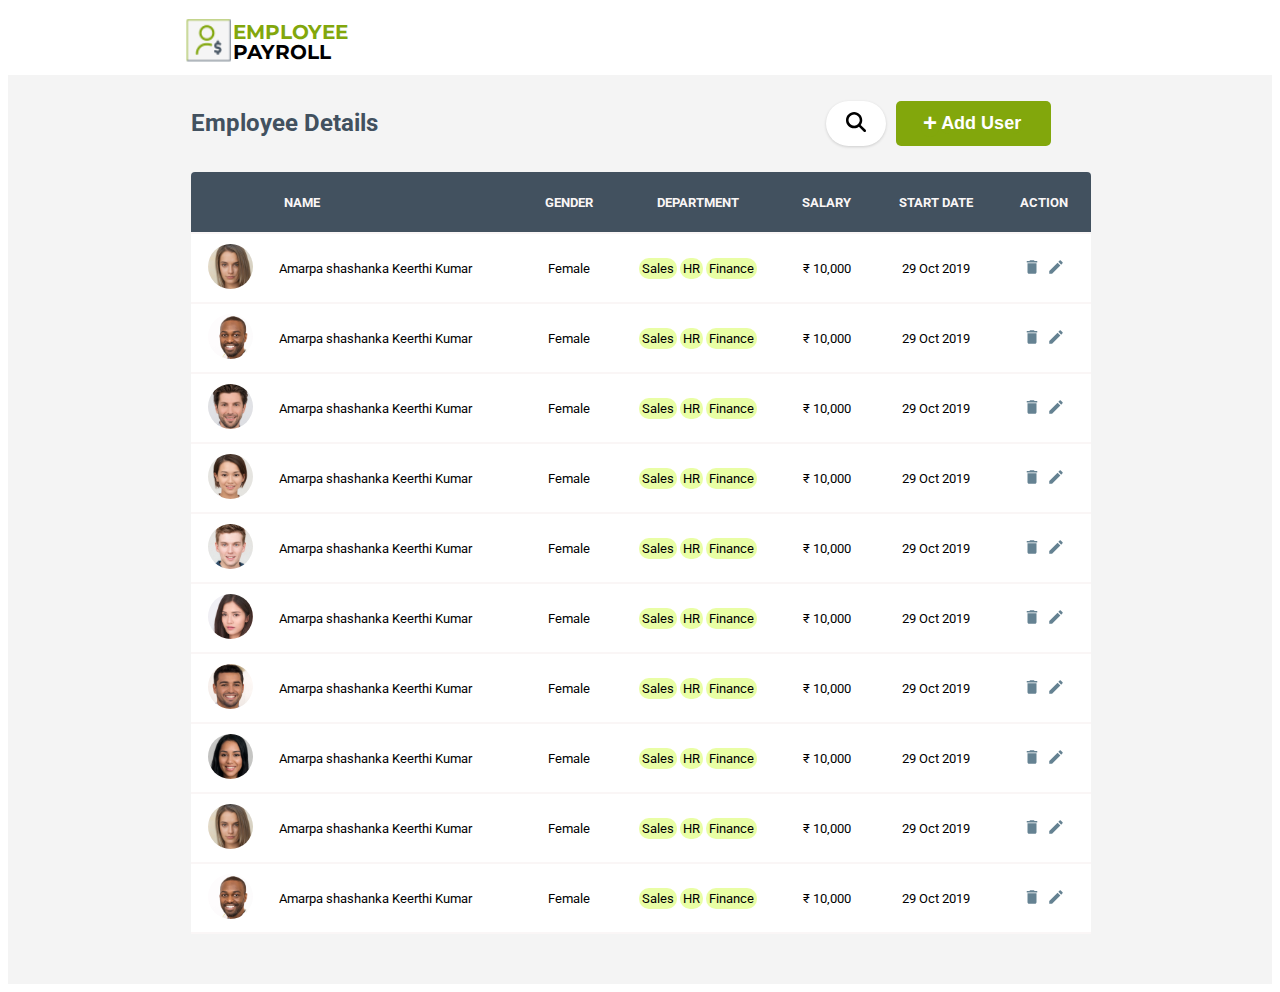
==== index.html @ ed9ac739 "ADD: Make pages Employee Payroll" ====
<!DOCTYPE html>
<html lang="en">
  <head>
    <meta charset="UTF-8" />
    <meta name="viewport" content="width=device-width, initial-scale=1.0" />
    <title>Employee List</title>
    <link href="/css-folder/style.css" rel="stylesheet" />
    <script src="/js-folder/jqueryjs.js"></script>
    <script src="/js-folder/javacript.js"></script>
    <link
      rel="preconnect"
      href="
https://fonts.googleapis.com"
    />
    <link
      rel="preconnect"
      href="
https://fonts.gstatic.com"
      crossorigin
    />
    <link
      href="
https://fonts.googleapis.com/css2?family=Roboto:ital,wght@0,100;0,300;0,400;0,500;0,700;0,900;1,100;1,300;1,400;1,500;1,700;1,900&display=swap"
      rel="stylesheet"
    />
  </head>
  <body>
    <header>
      <div id="header-logo">
        <img id="header-img" src="./Assest/logo.png" alt="Logo" />
        <div id="text-container">
          <div id="employee-logo" style="margin-bottom: -5px">
            <p style="color: #82a70c">EMPLOYEE</p>
          </div>
          <div id="payroll">
            <p>PAYROLL</p>
          </div>
        </div>
      </div>
    </header>

    <div id="main-body">
      <div id="mainbodyheader">
        <h3 style="margin-left: 3cm; font-size: x-large">Employee Details</h3>
        <div style="display: flex; gap: 10px;">
            <button style="border-radius: 30px; width: 60px; border: none; box-shadow: 0px 1px 3px #00000029; background: #FFFFFF 0% 0% no-repeat padding-box;">
                <img src="./Assest/magnifying-glass-solid.svg" style="width: 20px; " alt="">
            </button>
          <button
            id="add-user" onclick="window.location.href = 'form.html';"
            style="font-weight: bolder; font-size: large; display: flex"
          >
            <span
              style="
                font-size: x-large;
                background-color: inherit;
                align-self: center;
              "
              >+</span
            ><span style="background-color: inherit; align-self: center"
              >Add User</span
            >
          </button>
        </div>
      </div>
      <div id="employeetable">
        <table
          style="
            width: 80%;
            border-collapse: collapse;
            margin-left: 3cm;
            box-shadow: inset;
            
          "
        >
          <thead style="border-radius: 20px;">
            <th></th>
            <th>NAME</th>
            <th>GENDER</th>
            <th>DEPARTMENT</th>
            <th>SALARY</th>
            <th>START DATE</th>
            <th>ACTION</th>
          </thead>
          <tr>
            <td>
              <img src="./Assest/Ellipse -1.png" />
            </td>
            <td>Amarpa shashanka Keerthi Kumar</td>
            <td>Female</td>
            <td>
              <span style="padding: 3px;">Sales</span>
              <span style="padding: 3px;">HR</span>
              <span style="padding: 3px;">Finance</span>
            </td>
            <td>₹ 10,000</td>
            <td>29 Oct 2019</td>
            <td>
              <span style="background-color: rgb(255, 255, 255)"
                ><svg
                xmlns="http://www.w3.org/2000/svg"
                viewBox="0 0 24 24"
                fill="#658292"
                width="18px"
                height="18px"
              >
                <path d="M0 0h24v24H0z" fill="none" />
                <path
                  d="M6 19c0 1.1.9 2 2 2h8c1.1 0 2-.9 2-2V7H6v12zM19 4h-3.5l-1-1h-5l-1 1H5v2h14V4z"
                /></svg
            ></span>
              <span style="background-color: rgb(255, 255, 255)"
                ><svg
                xmlns="http://www.w3.org/2000/svg"
                viewBox="0 0 24 24"
                fill="#658292"
                width="18px"
                height="18px"
              >
                <path d="M0 0h24v24H0z" fill="none" />
                <path
                  d="M3 17.25V21h3.75L17.81 9.94l-3.75-3.75L3 17.25zM20.71 7.04c.39-.39.39-1.02 0-1.41l-2.34-2.34c-.39-.39-1.02-.39-1.41 0l-1.83 1.83 3.75 3.75 1.83-1.83z"
                /></svg
            ></span>
            </td>
          </tr>
          <tr>
            <td>
              <img src="./Assest/Ellipse -2.png" />
            </td>
            <td>Amarpa shashanka Keerthi Kumar</td>
            <td>Female</td>
            <td>
                <span style="padding: 3px;">Sales</span>
                <span style="padding: 3px;">HR</span>
                <span style="padding: 3px;">Finance</span>
            </td>
            <td>₹ 10,000</td>
            <td>29 Oct 2019</td>
            <td>
                <span style="background-color: rgb(255, 255, 255)"
                  ><svg
                  xmlns="http://www.w3.org/2000/svg"
                  viewBox="0 0 24 24"
                  fill="#658292"
                  width="18px"
                  height="18px"
                >
                  <path d="M0 0h24v24H0z" fill="none" />
                  <path
                    d="M6 19c0 1.1.9 2 2 2h8c1.1 0 2-.9 2-2V7H6v12zM19 4h-3.5l-1-1h-5l-1 1H5v2h14V4z"
                  /></svg
              ></span>
                <span style="background-color: rgb(255, 255, 255)"
                  ><svg
                  xmlns="http://www.w3.org/2000/svg"
                  viewBox="0 0 24 24"
                  fill="#658292"
                  width="18px"
                  height="18px"
                >
                  <path d="M0 0h24v24H0z" fill="none" />
                  <path
                    d="M3 17.25V21h3.75L17.81 9.94l-3.75-3.75L3 17.25zM20.71 7.04c.39-.39.39-1.02 0-1.41l-2.34-2.34c-.39-.39-1.02-.39-1.41 0l-1.83 1.83 3.75 3.75 1.83-1.83z"
                  /></svg
              ></span>
            </td>
          </tr>
          <tr>
            <td>
              <img src="./Assest/Ellipse -3.png" />
            </td>
            <td>Amarpa shashanka Keerthi Kumar</td>
            <td>Female</td>
            <td>
                <span style="padding: 3px;">Sales</span>
                <span style="padding: 3px;">HR</span>
                <span style="padding: 3px;">Finance</span>
            </td>
            <td>₹ 10,000</td>
            <td>29 Oct 2019</td>
            <td>
                <span style="background-color: rgb(255, 255, 255)"
                  ><svg
                  xmlns="http://www.w3.org/2000/svg"
                  viewBox="0 0 24 24"
                  fill="#658292"
                  width="18px"
                  height="18px"
                >
                  <path d="M0 0h24v24H0z" fill="none" />
                  <path
                    d="M6 19c0 1.1.9 2 2 2h8c1.1 0 2-.9 2-2V7H6v12zM19 4h-3.5l-1-1h-5l-1 1H5v2h14V4z"
                  /></svg
              ></span>
                <span style="background-color: rgb(255, 255, 255)"
                  ><svg
                  xmlns="http://www.w3.org/2000/svg"
                  viewBox="0 0 24 24"
                  fill="#658292"
                  width="18px"
                  height="18px"
                >
                  <path d="M0 0h24v24H0z" fill="none" />
                  <path
                    d="M3 17.25V21h3.75L17.81 9.94l-3.75-3.75L3 17.25zM20.71 7.04c.39-.39.39-1.02 0-1.41l-2.34-2.34c-.39-.39-1.02-.39-1.41 0l-1.83 1.83 3.75 3.75 1.83-1.83z"
                  /></svg
              ></span>
            </td>
          </tr>
          <tr>
            <td>
              <img src="./Assest/Ellipse -4.png" />
            </td>
            <td>Amarpa shashanka Keerthi Kumar</td>
            <td>Female</td>
            <td>
                <span style="padding: 3px;">Sales</span>
                <span style="padding: 3px;">HR</span>
                <span style="padding: 3px;">Finance</span>
            </td>
            <td>₹ 10,000</td>
            <td>29 Oct 2019</td>
            <td>
                <span style="background-color: rgb(255, 255, 255)"
                  ><svg
                  xmlns="http://www.w3.org/2000/svg"
                  viewBox="0 0 24 24"
                  fill="#658292"
                  width="18px"
                  height="18px"
                >
                  <path d="M0 0h24v24H0z" fill="none" />
                  <path
                    d="M6 19c0 1.1.9 2 2 2h8c1.1 0 2-.9 2-2V7H6v12zM19 4h-3.5l-1-1h-5l-1 1H5v2h14V4z"
                  /></svg
              ></span>
                <span style="background-color: rgb(255, 255, 255)"
                  ><svg
                  xmlns="http://www.w3.org/2000/svg"
                  viewBox="0 0 24 24"
                  fill="#658292"
                  width="18px"
                  height="18px"
                >
                  <path d="M0 0h24v24H0z" fill="none" />
                  <path
                    d="M3 17.25V21h3.75L17.81 9.94l-3.75-3.75L3 17.25zM20.71 7.04c.39-.39.39-1.02 0-1.41l-2.34-2.34c-.39-.39-1.02-.39-1.41 0l-1.83 1.83 3.75 3.75 1.83-1.83z"
                  /></svg
              ></span>
            </td>
          </tr>
          <tr>
            <td>
              <img src="./Assest/Ellipse -5.png" />
            </td>
            <td>Amarpa shashanka Keerthi Kumar</td>
            <td>Female</td>
            <td>
                <span style="padding: 3px;">Sales</span>
                <span style="padding: 3px;">HR</span>
                <span style="padding: 3px;">Finance</span>
            </td>
            <td>₹ 10,000</td>
            <td>29 Oct 2019</td>
            <td>
                <span style="background-color: rgb(255, 255, 255)"
                  ><svg
                  xmlns="http://www.w3.org/2000/svg"
                  viewBox="0 0 24 24"
                  fill="#658292"
                  width="18px"
                  height="18px"
                >
                  <path d="M0 0h24v24H0z" fill="none" />
                  <path
                    d="M6 19c0 1.1.9 2 2 2h8c1.1 0 2-.9 2-2V7H6v12zM19 4h-3.5l-1-1h-5l-1 1H5v2h14V4z"
                  /></svg
              ></span>
                <span style="background-color: rgb(255, 255, 255)"
                  ><svg
                  xmlns="http://www.w3.org/2000/svg"
                  viewBox="0 0 24 24"
                  fill="#658292"
                  width="18px"
                  height="18px"
                >
                  <path d="M0 0h24v24H0z" fill="none" />
                  <path
                    d="M3 17.25V21h3.75L17.81 9.94l-3.75-3.75L3 17.25zM20.71 7.04c.39-.39.39-1.02 0-1.41l-2.34-2.34c-.39-.39-1.02-.39-1.41 0l-1.83 1.83 3.75 3.75 1.83-1.83z"
                  /></svg
              ></span>
              </td>
          </tr>
          <tr>
            <td>
              <img src="./Assest/Ellipse -7.png" />
            </td>
            <td>Amarpa shashanka Keerthi Kumar</td>
            <td>Female</td>
            <td>
                <span style="padding: 3px;">Sales</span>
                <span style="padding: 3px;">HR</span>
                <span style="padding: 3px;">Finance</span>
            </td>
            <td>₹ 10,000</td>
            <td>29 Oct 2019</td>
            <td>
                <span style="background-color: rgb(255, 255, 255)"
                  ><svg
                  xmlns="http://www.w3.org/2000/svg"
                  viewBox="0 0 24 24"
                  fill="#658292"
                  width="18px"
                  height="18px"
                >
                  <path d="M0 0h24v24H0z" fill="none" />
                  <path
                    d="M6 19c0 1.1.9 2 2 2h8c1.1 0 2-.9 2-2V7H6v12zM19 4h-3.5l-1-1h-5l-1 1H5v2h14V4z"
                  /></svg
              ></span>
                <span style="background-color: rgb(255, 255, 255)"
                  ><svg
                  xmlns="http://www.w3.org/2000/svg"
                  viewBox="0 0 24 24"
                  fill="#658292"
                  width="18px"
                  height="18px"
                >
                  <path d="M0 0h24v24H0z" fill="none" />
                  <path
                    d="M3 17.25V21h3.75L17.81 9.94l-3.75-3.75L3 17.25zM20.71 7.04c.39-.39.39-1.02 0-1.41l-2.34-2.34c-.39-.39-1.02-.39-1.41 0l-1.83 1.83 3.75 3.75 1.83-1.83z"
                  /></svg
              ></span>
              </td>
          </tr>
          <tr>
            <td>
              <img src="./Assest/Ellipse -8.png" />
            </td>
            <td>Amarpa shashanka Keerthi Kumar</td>
            <td>Female</td>
            <td>
                <span style="padding: 3px;">Sales</span>
                <span style="padding: 3px;">HR</span>
                <span style="padding: 3px;">Finance</span>
            </td>
            <td>₹ 10,000</td>
            <td>29 Oct 2019</td>
            <td>
                <span style="background-color: rgb(255, 255, 255)"
                  ><svg
                  xmlns="http://www.w3.org/2000/svg"
                  viewBox="0 0 24 24"
                  fill="#658292"
                  width="18px"
                  height="18px"
                >
                  <path d="M0 0h24v24H0z" fill="none" />
                  <path
                    d="M6 19c0 1.1.9 2 2 2h8c1.1 0 2-.9 2-2V7H6v12zM19 4h-3.5l-1-1h-5l-1 1H5v2h14V4z"
                  /></svg
              ></span>
                <span style="background-color: rgb(255, 255, 255)"
                  ><svg
                  xmlns="http://www.w3.org/2000/svg"
                  viewBox="0 0 24 24"
                  fill="#658292"
                  width="18px"
                  height="18px"
                >
                  <path d="M0 0h24v24H0z" fill="none" />
                  <path
                    d="M3 17.25V21h3.75L17.81 9.94l-3.75-3.75L3 17.25zM20.71 7.04c.39-.39.39-1.02 0-1.41l-2.34-2.34c-.39-.39-1.02-.39-1.41 0l-1.83 1.83 3.75 3.75 1.83-1.83z"
                  /></svg
              ></span>
              </td>
          </tr>
          <tr>
            <td>
              <img src="./Assest/Ellipse 1.png" />
            </td>
            <td>Amarpa shashanka Keerthi Kumar</td>
            <td>Female</td>
            <td>
                <span style="padding: 3px;">Sales</span>
                <span style="padding: 3px;">HR</span>
                <span style="padding: 3px;">Finance</span>
            </td>
            <td>₹ 10,000</td>
            <td>29 Oct 2019</td>
            <td>
                <span style="background-color: rgb(255, 255, 255)"
                  ><svg
                  xmlns="http://www.w3.org/2000/svg"
                  viewBox="0 0 24 24"
                  fill="#658292"
                  width="18px"
                  height="18px"
                >
                  <path d="M0 0h24v24H0z" fill="none" />
                  <path
                    d="M6 19c0 1.1.9 2 2 2h8c1.1 0 2-.9 2-2V7H6v12zM19 4h-3.5l-1-1h-5l-1 1H5v2h14V4z"
                  /></svg
              ></span>
                <span style="background-color: rgb(255, 255, 255)"
                  ><svg
                  xmlns="http://www.w3.org/2000/svg"
                  viewBox="0 0 24 24"
                  fill="#658292"
                  width="18px"
                  height="18px"
                >
                  <path d="M0 0h24v24H0z" fill="none" />
                  <path
                    d="M3 17.25V21h3.75L17.81 9.94l-3.75-3.75L3 17.25zM20.71 7.04c.39-.39.39-1.02 0-1.41l-2.34-2.34c-.39-.39-1.02-.39-1.41 0l-1.83 1.83 3.75 3.75 1.83-1.83z"
                  /></svg
              ></span>
              </td>
          </tr>
          <tr>
            <td>
              <img src="./Assest/Ellipse -1.png" />
            </td>
            <td>Amarpa shashanka Keerthi Kumar</td>
            <td>Female</td>
            <td>
                <span style="padding: 3px;">Sales</span>
                <span style="padding: 3px;">HR</span>
                <span style="padding: 3px;">Finance</span>
            </td>
            <td>₹ 10,000</td>
            <td>29 Oct 2019</td>
            <td>
                <span style="background-color: rgb(255, 255, 255)"
                  ><svg
                  xmlns="http://www.w3.org/2000/svg"
                  viewBox="0 0 24 24"
                  fill="#658292"
                  width="18px"
                  height="18px"
                >
                  <path d="M0 0h24v24H0z" fill="none" />
                  <path
                    d="M6 19c0 1.1.9 2 2 2h8c1.1 0 2-.9 2-2V7H6v12zM19 4h-3.5l-1-1h-5l-1 1H5v2h14V4z"
                  /></svg
              ></span>
                <span style="background-color: rgb(255, 255, 255)"
                  ><svg
                  xmlns="http://www.w3.org/2000/svg"
                  viewBox="0 0 24 24"
                  fill="#658292"
                  width="18px"
                  height="18px"
                >
                  <path d="M0 0h24v24H0z" fill="none" />
                  <path
                    d="M3 17.25V21h3.75L17.81 9.94l-3.75-3.75L3 17.25zM20.71 7.04c.39-.39.39-1.02 0-1.41l-2.34-2.34c-.39-.39-1.02-.39-1.41 0l-1.83 1.83 3.75 3.75 1.83-1.83z"
                  /></svg
              ></span>
              </td>
          </tr>
          <tr>
            <td>
              <img src="./Assest/Ellipse -2.png" />
            </td>
            <td>Amarpa shashanka Keerthi Kumar</td>
            <td>Female</td>
            <td>
                <span style="padding: 3px;">Sales</span>
                <span style="padding: 3px;">HR</span>
                <span style="padding: 3px;">Finance</span>
            </td>
            <td>₹ 10,000</td>
            <td>29 Oct 2019</td>
            <td>
                <span style="background-color: rgb(255, 255, 255)"
                  ><svg
                  xmlns="http://www.w3.org/2000/svg"
                  viewBox="0 0 24 24"
                  fill="#658292"
                  width="18px"
                  height="18px"
                >
                  <path d="M0 0h24v24H0z" fill="none" />
                  <path
                    d="M6 19c0 1.1.9 2 2 2h8c1.1 0 2-.9 2-2V7H6v12zM19 4h-3.5l-1-1h-5l-1 1H5v2h14V4z"
                  /></svg
              ></span>
                <span style="background-color: rgb(255, 255, 255)"
                  ><svg
                  xmlns="http://www.w3.org/2000/svg"
                  viewBox="0 0 24 24"
                  fill="#658292"
                  width="18px"
                  height="18px"
                >
                  <path d="M0 0h24v24H0z" fill="none" />
                  <path
                    d="M3 17.25V21h3.75L17.81 9.94l-3.75-3.75L3 17.25zM20.71 7.04c.39-.39.39-1.02 0-1.41l-2.34-2.34c-.39-.39-1.02-.39-1.41 0l-1.83 1.83 3.75 3.75 1.83-1.83z"
                  /></svg
              ></span>
              </td>
          </tr>
        </table>
      </div>
    </div>
  </body>
</html>
---- css-folder/style.css ----
@import url('https://fonts.googleapis.com/css2?family=Montserrat:ital,wght@0,100..900;1,100..900&display=swap');

body{
  font-family: "Roboto", sans-serif;
  font-size: small;
  font-weight: 400;
}
h3{
  font-size: 18px;
}
h1{
  color:black;
}
tr {
    box-shadow: #42515F;
    width: 1549px;
}
#header-logo{
  display:flex;
  margin-left: 1.5cm;
}
header{
  background-color:white;
}
#employee-logo, #payroll {
    margin: 0;
    padding: 0;
    font-family: "Montserrat", sans-serif;
}

#header-logo {
    display: flex;
    align-items: center;
}

#text-container {
    display: flex;
    flex-direction: column;
    justify-content: center;
    margin-left: 1px; 

}

#employee-logo p, #payroll p {
    margin: 0;
    padding: 0;
    font-size: 20px;
    font-family: "Montserrat", sans-serif;
}

#payroll p {
    font-weight: bold;
}

#header-img {
    margin-left: 3cm;
    padding: 10px 0px 10px 7px;
    width: 47px;
    height: 47px;
}
#main-body{
  background-color: #bbbaba29;
  
}
#payroll{
 font-size:medium;

}
#employee-logo{
  text-align: left;
  font: normal normal bold 22px/25px Montserrat;
  letter-spacing: 0px;
  text-transform: capitalize;
  opacity: 1;
}
#add-user{
  background-color: #82a70c;
  color:white;
  margin-right: 4cm;
  border: 0cm;
  padding: 10px 25px 10px 25px;
  border-radius: 5px;
  top: 100px;
  left: 100px;
  width: 155px;
  height: 45px;
}
#add-user:hover{
  background-color: #6c8f0a;
}
th{
  background-color: #42515f;
  color: rgb(250, 246, 246);;
  flex-direction:column;
  padding: 15px;
  height: 30px;
}
td:nth-child(2){
  text-align: left;
}
th:nth-child(2){
  text-align: left;
}
td{
  border-bottom: 1px rgb(250, 246, 246);
  padding:10px;
  border:rgb(250, 246, 246) ;
  background-color: white ;
  height: 30px;
}
tr{ 
  text-align: center;
  padding: 10px;
  margin:50px;
  border-bottom: 2pt solid rgb(250, 246, 246);
}
span{
  background-color: #e9fea5;
  border-radius: 10px;
  padding-left: 2%;
  padding-right: 2%;

}
#employeetable{
  padding: 1px 70px 50px 70px;
  border:rgb(250, 246, 246);

}
#mainbodyheader{
  padding: 10px 70px 10px 70px;
  display:flex;
  color:#42515F;
  font-size: 28px;
  justify-content: space-between;
  align-items: center;

}
.plus {
  padding-bottom: 3px;
  background-color: #82a70c;
}

table th:first-child{
  border-radius:4px 0 0 0;
}

table th:last-child{
  border-radius:0 4px 0 0;
}
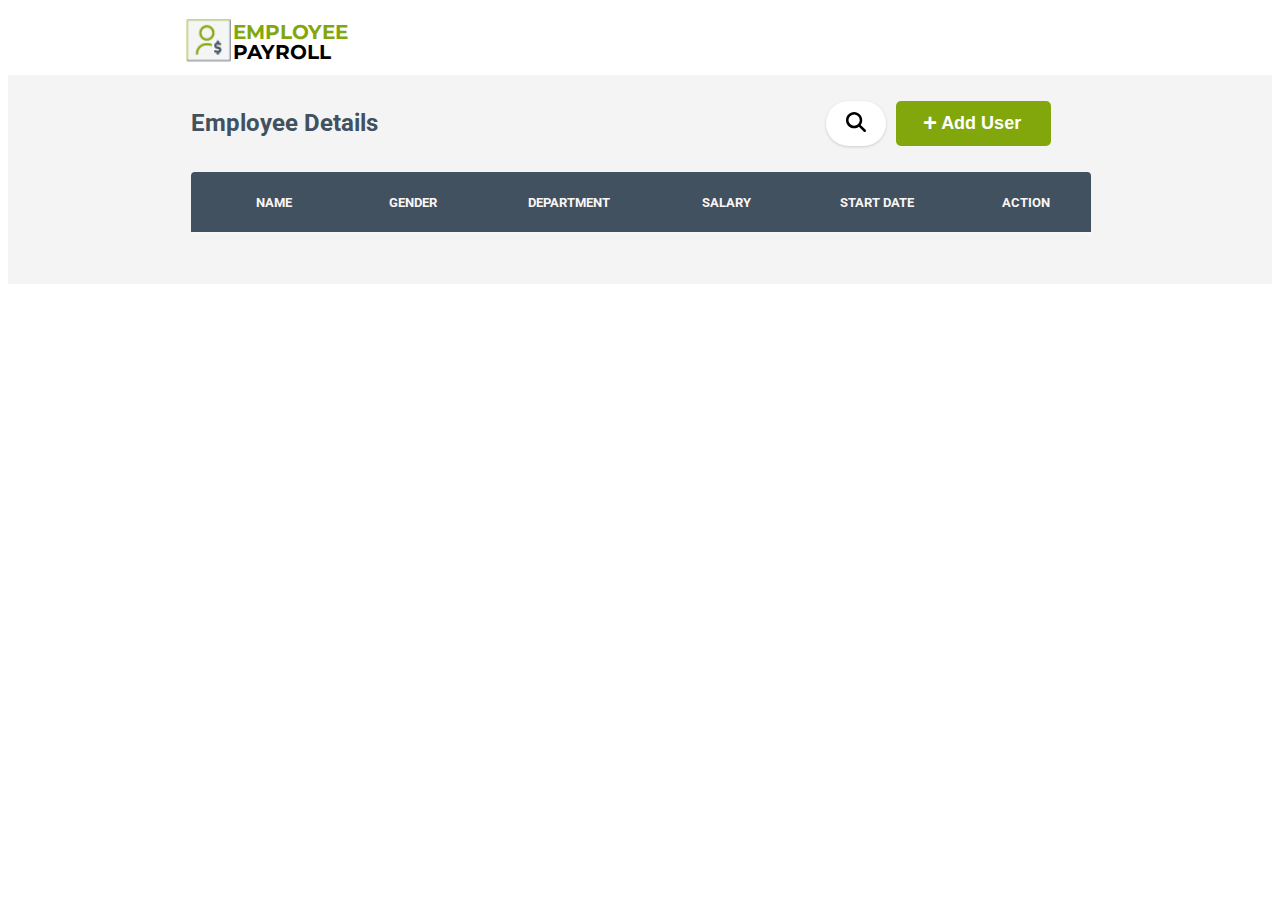
==== commit 9ab92422: "Add: append row in employee table" ====
--- a/index.html
+++ b/index.html
@@ -4,23 +4,15 @@
     <meta charset="UTF-8" />
     <meta name="viewport" content="width=device-width, initial-scale=1.0" />
     <title>Employee List</title>
-    <link href="/css-folder/style.css" rel="stylesheet" />
-    <script src="/js-folder/jqueryjs.js"></script>
-    <script src="/js-folder/javacript.js"></script>
+    <link href="./css-folder/style.css" rel="stylesheet" />
+    <script src="./js-folder/jqueryjs.js" defer></script>
+    <script src="./js-folder/form.js" defer></script>
+    <script src="./js-folder/index.js" defer></script>
+    <script src="https://code.jquery.com/jquery-3.6.0.min.js"></script>
+    <link rel="preconnect" href="https://fonts.googleapis.com" />
+    <link rel="preconnect" href="https://fonts.gstatic.com" crossorigin />
     <link
-      rel="preconnect"
-      href="
-https://fonts.googleapis.com"
-    />
-    <link
-      rel="preconnect"
-      href="
-https://fonts.gstatic.com"
-      crossorigin
-    />
-    <link
-      href="
-https://fonts.googleapis.com/css2?family=Roboto:ital,wght@0,100;0,300;0,400;0,500;0,700;0,900;1,100;1,300;1,400;1,500;1,700;1,900&display=swap"
+      href="https://fonts.googleapis.com/css2?family=Roboto:ital,wght@0,100;0,300;0,400;0,500;0,700;0,900;1,100;1,300;1,400;1,500;1,700;1,900&display=swap"
       rel="stylesheet"
     />
   </head>
@@ -42,12 +34,25 @@
     <div id="main-body">
       <div id="mainbodyheader">
         <h3 style="margin-left: 3cm; font-size: x-large">Employee Details</h3>
-        <div style="display: flex; gap: 10px;">
-            <button style="border-radius: 30px; width: 60px; border: none; box-shadow: 0px 1px 3px #00000029; background: #FFFFFF 0% 0% no-repeat padding-box;">
-                <img src="./Assest/magnifying-glass-solid.svg" style="width: 20px; " alt="">
-            </button>
+        <div style="display: flex; gap: 10px">
           <button
-            id="add-user" onclick="window.location.href = 'form.html';"
+            style="
+              border-radius: 30px;
+              width: 60px;
+              border: none;
+              box-shadow: 0px 1px 3px #00000029;
+              background: #ffffff 0% 0% no-repeat padding-box;
+            "
+          >
+            <img
+              src="./Assest/magnifying-glass-solid.svg"
+              style="width: 20px"
+              alt=""
+            />
+          </button>
+          <button
+            id="adduser"
+            
             style="font-weight: bolder; font-size: large; display: flex"
           >
             <span
@@ -57,23 +62,22 @@
                 align-self: center;
               "
               >+</span
-            ><span style="background-color: inherit; align-self: center"
+            ><span id="addemployee"  style="background-color: inherit; align-self: center"
               >Add User</span
             >
           </button>
         </div>
       </div>
       <div id="employeetable">
-        <table
+        <table id = "table"
           style="
             width: 80%;
             border-collapse: collapse;
             margin-left: 3cm;
             box-shadow: inset;
-            
           "
         >
-          <thead style="border-radius: 20px;">
+          <thead style="border-radius: 20px">
             <th></th>
             <th>NAME</th>
             <th>GENDER</th>
@@ -82,426 +86,8 @@
             <th>START DATE</th>
             <th>ACTION</th>
           </thead>
-          <tr>
-            <td>
-              <img src="./Assest/Ellipse -1.png" />
-            </td>
-            <td>Amarpa shashanka Keerthi Kumar</td>
-            <td>Female</td>
-            <td>
-              <span style="padding: 3px;">Sales</span>
-              <span style="padding: 3px;">HR</span>
-              <span style="padding: 3px;">Finance</span>
-            </td>
-            <td>₹ 10,000</td>
-            <td>29 Oct 2019</td>
-            <td>
-              <span style="background-color: rgb(255, 255, 255)"
-                ><svg
-                xmlns="http://www.w3.org/2000/svg"
-                viewBox="0 0 24 24"
-                fill="#658292"
-                width="18px"
-                height="18px"
-              >
-                <path d="M0 0h24v24H0z" fill="none" />
-                <path
-                  d="M6 19c0 1.1.9 2 2 2h8c1.1 0 2-.9 2-2V7H6v12zM19 4h-3.5l-1-1h-5l-1 1H5v2h14V4z"
-                /></svg
-            ></span>
-              <span style="background-color: rgb(255, 255, 255)"
-                ><svg
-                xmlns="http://www.w3.org/2000/svg"
-                viewBox="0 0 24 24"
-                fill="#658292"
-                width="18px"
-                height="18px"
-              >
-                <path d="M0 0h24v24H0z" fill="none" />
-                <path
-                  d="M3 17.25V21h3.75L17.81 9.94l-3.75-3.75L3 17.25zM20.71 7.04c.39-.39.39-1.02 0-1.41l-2.34-2.34c-.39-.39-1.02-.39-1.41 0l-1.83 1.83 3.75 3.75 1.83-1.83z"
-                /></svg
-            ></span>
-            </td>
-          </tr>
-          <tr>
-            <td>
-              <img src="./Assest/Ellipse -2.png" />
-            </td>
-            <td>Amarpa shashanka Keerthi Kumar</td>
-            <td>Female</td>
-            <td>
-                <span style="padding: 3px;">Sales</span>
-                <span style="padding: 3px;">HR</span>
-                <span style="padding: 3px;">Finance</span>
-            </td>
-            <td>₹ 10,000</td>
-            <td>29 Oct 2019</td>
-            <td>
-                <span style="background-color: rgb(255, 255, 255)"
-                  ><svg
-                  xmlns="http://www.w3.org/2000/svg"
-                  viewBox="0 0 24 24"
-                  fill="#658292"
-                  width="18px"
-                  height="18px"
-                >
-                  <path d="M0 0h24v24H0z" fill="none" />
-                  <path
-                    d="M6 19c0 1.1.9 2 2 2h8c1.1 0 2-.9 2-2V7H6v12zM19 4h-3.5l-1-1h-5l-1 1H5v2h14V4z"
-                  /></svg
-              ></span>
-                <span style="background-color: rgb(255, 255, 255)"
-                  ><svg
-                  xmlns="http://www.w3.org/2000/svg"
-                  viewBox="0 0 24 24"
-                  fill="#658292"
-                  width="18px"
-                  height="18px"
-                >
-                  <path d="M0 0h24v24H0z" fill="none" />
-                  <path
-                    d="M3 17.25V21h3.75L17.81 9.94l-3.75-3.75L3 17.25zM20.71 7.04c.39-.39.39-1.02 0-1.41l-2.34-2.34c-.39-.39-1.02-.39-1.41 0l-1.83 1.83 3.75 3.75 1.83-1.83z"
-                  /></svg
-              ></span>
-            </td>
-          </tr>
-          <tr>
-            <td>
-              <img src="./Assest/Ellipse -3.png" />
-            </td>
-            <td>Amarpa shashanka Keerthi Kumar</td>
-            <td>Female</td>
-            <td>
-                <span style="padding: 3px;">Sales</span>
-                <span style="padding: 3px;">HR</span>
-                <span style="padding: 3px;">Finance</span>
-            </td>
-            <td>₹ 10,000</td>
-            <td>29 Oct 2019</td>
-            <td>
-                <span style="background-color: rgb(255, 255, 255)"
-                  ><svg
-                  xmlns="http://www.w3.org/2000/svg"
-                  viewBox="0 0 24 24"
-                  fill="#658292"
-                  width="18px"
-                  height="18px"
-                >
-                  <path d="M0 0h24v24H0z" fill="none" />
-                  <path
-                    d="M6 19c0 1.1.9 2 2 2h8c1.1 0 2-.9 2-2V7H6v12zM19 4h-3.5l-1-1h-5l-1 1H5v2h14V4z"
-                  /></svg
-              ></span>
-                <span style="background-color: rgb(255, 255, 255)"
-                  ><svg
-                  xmlns="http://www.w3.org/2000/svg"
-                  viewBox="0 0 24 24"
-                  fill="#658292"
-                  width="18px"
-                  height="18px"
-                >
-                  <path d="M0 0h24v24H0z" fill="none" />
-                  <path
-                    d="M3 17.25V21h3.75L17.81 9.94l-3.75-3.75L3 17.25zM20.71 7.04c.39-.39.39-1.02 0-1.41l-2.34-2.34c-.39-.39-1.02-.39-1.41 0l-1.83 1.83 3.75 3.75 1.83-1.83z"
-                  /></svg
-              ></span>
-            </td>
-          </tr>
-          <tr>
-            <td>
-              <img src="./Assest/Ellipse -4.png" />
-            </td>
-            <td>Amarpa shashanka Keerthi Kumar</td>
-            <td>Female</td>
-            <td>
-                <span style="padding: 3px;">Sales</span>
-                <span style="padding: 3px;">HR</span>
-                <span style="padding: 3px;">Finance</span>
-            </td>
-            <td>₹ 10,000</td>
-            <td>29 Oct 2019</td>
-            <td>
-                <span style="background-color: rgb(255, 255, 255)"
-                  ><svg
-                  xmlns="http://www.w3.org/2000/svg"
-                  viewBox="0 0 24 24"
-                  fill="#658292"
-                  width="18px"
-                  height="18px"
-                >
-                  <path d="M0 0h24v24H0z" fill="none" />
-                  <path
-                    d="M6 19c0 1.1.9 2 2 2h8c1.1 0 2-.9 2-2V7H6v12zM19 4h-3.5l-1-1h-5l-1 1H5v2h14V4z"
-                  /></svg
-              ></span>
-                <span style="background-color: rgb(255, 255, 255)"
-                  ><svg
-                  xmlns="http://www.w3.org/2000/svg"
-                  viewBox="0 0 24 24"
-                  fill="#658292"
-                  width="18px"
-                  height="18px"
-                >
-                  <path d="M0 0h24v24H0z" fill="none" />
-                  <path
-                    d="M3 17.25V21h3.75L17.81 9.94l-3.75-3.75L3 17.25zM20.71 7.04c.39-.39.39-1.02 0-1.41l-2.34-2.34c-.39-.39-1.02-.39-1.41 0l-1.83 1.83 3.75 3.75 1.83-1.83z"
-                  /></svg
-              ></span>
-            </td>
-          </tr>
-          <tr>
-            <td>
-              <img src="./Assest/Ellipse -5.png" />
-            </td>
-            <td>Amarpa shashanka Keerthi Kumar</td>
-            <td>Female</td>
-            <td>
-                <span style="padding: 3px;">Sales</span>
-                <span style="padding: 3px;">HR</span>
-                <span style="padding: 3px;">Finance</span>
-            </td>
-            <td>₹ 10,000</td>
-            <td>29 Oct 2019</td>
-            <td>
-                <span style="background-color: rgb(255, 255, 255)"
-                  ><svg
-                  xmlns="http://www.w3.org/2000/svg"
-                  viewBox="0 0 24 24"
-                  fill="#658292"
-                  width="18px"
-                  height="18px"
-                >
-                  <path d="M0 0h24v24H0z" fill="none" />
-                  <path
-                    d="M6 19c0 1.1.9 2 2 2h8c1.1 0 2-.9 2-2V7H6v12zM19 4h-3.5l-1-1h-5l-1 1H5v2h14V4z"
-                  /></svg
-              ></span>
-                <span style="background-color: rgb(255, 255, 255)"
-                  ><svg
-                  xmlns="http://www.w3.org/2000/svg"
-                  viewBox="0 0 24 24"
-                  fill="#658292"
-                  width="18px"
-                  height="18px"
-                >
-                  <path d="M0 0h24v24H0z" fill="none" />
-                  <path
-                    d="M3 17.25V21h3.75L17.81 9.94l-3.75-3.75L3 17.25zM20.71 7.04c.39-.39.39-1.02 0-1.41l-2.34-2.34c-.39-.39-1.02-.39-1.41 0l-1.83 1.83 3.75 3.75 1.83-1.83z"
-                  /></svg
-              ></span>
-              </td>
-          </tr>
-          <tr>
-            <td>
-              <img src="./Assest/Ellipse -7.png" />
-            </td>
-            <td>Amarpa shashanka Keerthi Kumar</td>
-            <td>Female</td>
-            <td>
-                <span style="padding: 3px;">Sales</span>
-                <span style="padding: 3px;">HR</span>
-                <span style="padding: 3px;">Finance</span>
-            </td>
-            <td>₹ 10,000</td>
-            <td>29 Oct 2019</td>
-            <td>
-                <span style="background-color: rgb(255, 255, 255)"
-                  ><svg
-                  xmlns="http://www.w3.org/2000/svg"
-                  viewBox="0 0 24 24"
-                  fill="#658292"
-                  width="18px"
-                  height="18px"
-                >
-                  <path d="M0 0h24v24H0z" fill="none" />
-                  <path
-                    d="M6 19c0 1.1.9 2 2 2h8c1.1 0 2-.9 2-2V7H6v12zM19 4h-3.5l-1-1h-5l-1 1H5v2h14V4z"
-                  /></svg
-              ></span>
-                <span style="background-color: rgb(255, 255, 255)"
-                  ><svg
-                  xmlns="http://www.w3.org/2000/svg"
-                  viewBox="0 0 24 24"
-                  fill="#658292"
-                  width="18px"
-                  height="18px"
-                >
-                  <path d="M0 0h24v24H0z" fill="none" />
-                  <path
-                    d="M3 17.25V21h3.75L17.81 9.94l-3.75-3.75L3 17.25zM20.71 7.04c.39-.39.39-1.02 0-1.41l-2.34-2.34c-.39-.39-1.02-.39-1.41 0l-1.83 1.83 3.75 3.75 1.83-1.83z"
-                  /></svg
-              ></span>
-              </td>
-          </tr>
-          <tr>
-            <td>
-              <img src="./Assest/Ellipse -8.png" />
-            </td>
-            <td>Amarpa shashanka Keerthi Kumar</td>
-            <td>Female</td>
-            <td>
-                <span style="padding: 3px;">Sales</span>
-                <span style="padding: 3px;">HR</span>
-                <span style="padding: 3px;">Finance</span>
-            </td>
-            <td>₹ 10,000</td>
-            <td>29 Oct 2019</td>
-            <td>
-                <span style="background-color: rgb(255, 255, 255)"
-                  ><svg
-                  xmlns="http://www.w3.org/2000/svg"
-                  viewBox="0 0 24 24"
-                  fill="#658292"
-                  width="18px"
-                  height="18px"
-                >
-                  <path d="M0 0h24v24H0z" fill="none" />
-                  <path
-                    d="M6 19c0 1.1.9 2 2 2h8c1.1 0 2-.9 2-2V7H6v12zM19 4h-3.5l-1-1h-5l-1 1H5v2h14V4z"
-                  /></svg
-              ></span>
-                <span style="background-color: rgb(255, 255, 255)"
-                  ><svg
-                  xmlns="http://www.w3.org/2000/svg"
-                  viewBox="0 0 24 24"
-                  fill="#658292"
-                  width="18px"
-                  height="18px"
-                >
-                  <path d="M0 0h24v24H0z" fill="none" />
-                  <path
-                    d="M3 17.25V21h3.75L17.81 9.94l-3.75-3.75L3 17.25zM20.71 7.04c.39-.39.39-1.02 0-1.41l-2.34-2.34c-.39-.39-1.02-.39-1.41 0l-1.83 1.83 3.75 3.75 1.83-1.83z"
-                  /></svg
-              ></span>
-              </td>
-          </tr>
-          <tr>
-            <td>
-              <img src="./Assest/Ellipse 1.png" />
-            </td>
-            <td>Amarpa shashanka Keerthi Kumar</td>
-            <td>Female</td>
-            <td>
-                <span style="padding: 3px;">Sales</span>
-                <span style="padding: 3px;">HR</span>
-                <span style="padding: 3px;">Finance</span>
-            </td>
-            <td>₹ 10,000</td>
-            <td>29 Oct 2019</td>
-            <td>
-                <span style="background-color: rgb(255, 255, 255)"
-                  ><svg
-                  xmlns="http://www.w3.org/2000/svg"
-                  viewBox="0 0 24 24"
-                  fill="#658292"
-                  width="18px"
-                  height="18px"
-                >
-                  <path d="M0 0h24v24H0z" fill="none" />
-                  <path
-                    d="M6 19c0 1.1.9 2 2 2h8c1.1 0 2-.9 2-2V7H6v12zM19 4h-3.5l-1-1h-5l-1 1H5v2h14V4z"
-                  /></svg
-              ></span>
-                <span style="background-color: rgb(255, 255, 255)"
-                  ><svg
-                  xmlns="http://www.w3.org/2000/svg"
-                  viewBox="0 0 24 24"
-                  fill="#658292"
-                  width="18px"
-                  height="18px"
-                >
-                  <path d="M0 0h24v24H0z" fill="none" />
-                  <path
-                    d="M3 17.25V21h3.75L17.81 9.94l-3.75-3.75L3 17.25zM20.71 7.04c.39-.39.39-1.02 0-1.41l-2.34-2.34c-.39-.39-1.02-.39-1.41 0l-1.83 1.83 3.75 3.75 1.83-1.83z"
-                  /></svg
-              ></span>
-              </td>
-          </tr>
-          <tr>
-            <td>
-              <img src="./Assest/Ellipse -1.png" />
-            </td>
-            <td>Amarpa shashanka Keerthi Kumar</td>
-            <td>Female</td>
-            <td>
-                <span style="padding: 3px;">Sales</span>
-                <span style="padding: 3px;">HR</span>
-                <span style="padding: 3px;">Finance</span>
-            </td>
-            <td>₹ 10,000</td>
-            <td>29 Oct 2019</td>
-            <td>
-                <span style="background-color: rgb(255, 255, 255)"
-                  ><svg
-                  xmlns="http://www.w3.org/2000/svg"
-                  viewBox="0 0 24 24"
-                  fill="#658292"
-                  width="18px"
-                  height="18px"
-                >
-                  <path d="M0 0h24v24H0z" fill="none" />
-                  <path
-                    d="M6 19c0 1.1.9 2 2 2h8c1.1 0 2-.9 2-2V7H6v12zM19 4h-3.5l-1-1h-5l-1 1H5v2h14V4z"
-                  /></svg
-              ></span>
-                <span style="background-color: rgb(255, 255, 255)"
-                  ><svg
-                  xmlns="http://www.w3.org/2000/svg"
-                  viewBox="0 0 24 24"
-                  fill="#658292"
-                  width="18px"
-                  height="18px"
-                >
-                  <path d="M0 0h24v24H0z" fill="none" />
-                  <path
-                    d="M3 17.25V21h3.75L17.81 9.94l-3.75-3.75L3 17.25zM20.71 7.04c.39-.39.39-1.02 0-1.41l-2.34-2.34c-.39-.39-1.02-.39-1.41 0l-1.83 1.83 3.75 3.75 1.83-1.83z"
-                  /></svg
-              ></span>
-              </td>
-          </tr>
-          <tr>
-            <td>
-              <img src="./Assest/Ellipse -2.png" />
-            </td>
-            <td>Amarpa shashanka Keerthi Kumar</td>
-            <td>Female</td>
-            <td>
-                <span style="padding: 3px;">Sales</span>
-                <span style="padding: 3px;">HR</span>
-                <span style="padding: 3px;">Finance</span>
-            </td>
-            <td>₹ 10,000</td>
-            <td>29 Oct 2019</td>
-            <td>
-                <span style="background-color: rgb(255, 255, 255)"
-                  ><svg
-                  xmlns="http://www.w3.org/2000/svg"
-                  viewBox="0 0 24 24"
-                  fill="#658292"
-                  width="18px"
-                  height="18px"
-                >
-                  <path d="M0 0h24v24H0z" fill="none" />
-                  <path
-                    d="M6 19c0 1.1.9 2 2 2h8c1.1 0 2-.9 2-2V7H6v12zM19 4h-3.5l-1-1h-5l-1 1H5v2h14V4z"
-                  /></svg
-              ></span>
-                <span style="background-color: rgb(255, 255, 255)"
-                  ><svg
-                  xmlns="http://www.w3.org/2000/svg"
-                  viewBox="0 0 24 24"
-                  fill="#658292"
-                  width="18px"
-                  height="18px"
-                >
-                  <path d="M0 0h24v24H0z" fill="none" />
-                  <path
-                    d="M3 17.25V21h3.75L17.81 9.94l-3.75-3.75L3 17.25zM20.71 7.04c.39-.39.39-1.02 0-1.41l-2.34-2.34c-.39-.39-1.02-.39-1.41 0l-1.83 1.83 3.75 3.75 1.83-1.83z"
-                  /></svg
-              ></span>
-              </td>
-          </tr>
+          <tbody id = "tbody">
+          </tbody>
         </table>
       </div>
     </div>
--- a/css-folder/style.css
+++ b/css-folder/style.css
@@ -15,7 +15,7 @@
     box-shadow: #42515F;
     width: 1549px;
 }
-#header-logo{
+#header-logo, #header-l{
   display:flex;
   margin-left: 1.5cm;
 }
@@ -28,7 +28,7 @@
     font-family: "Montserrat", sans-serif;
 }
 
-#header-logo {
+#header-logo, #header-l {
     display: flex;
     align-items: center;
 }
@@ -52,7 +52,7 @@
     font-weight: bold;
 }
 
-#header-img {
+#header-img, #header-i{
     margin-left: 3cm;
     padding: 10px 0px 10px 7px;
     width: 47px;
@@ -73,7 +73,7 @@
   text-transform: capitalize;
   opacity: 1;
 }
-#add-user{
+#adduser{
   background-color: #82a70c;
   color:white;
   margin-right: 4cm;
@@ -85,7 +85,7 @@
   width: 155px;
   height: 45px;
 }
-#add-user:hover{
+#adduser:hover{
   background-color: #6c8f0a;
 }
 th{
